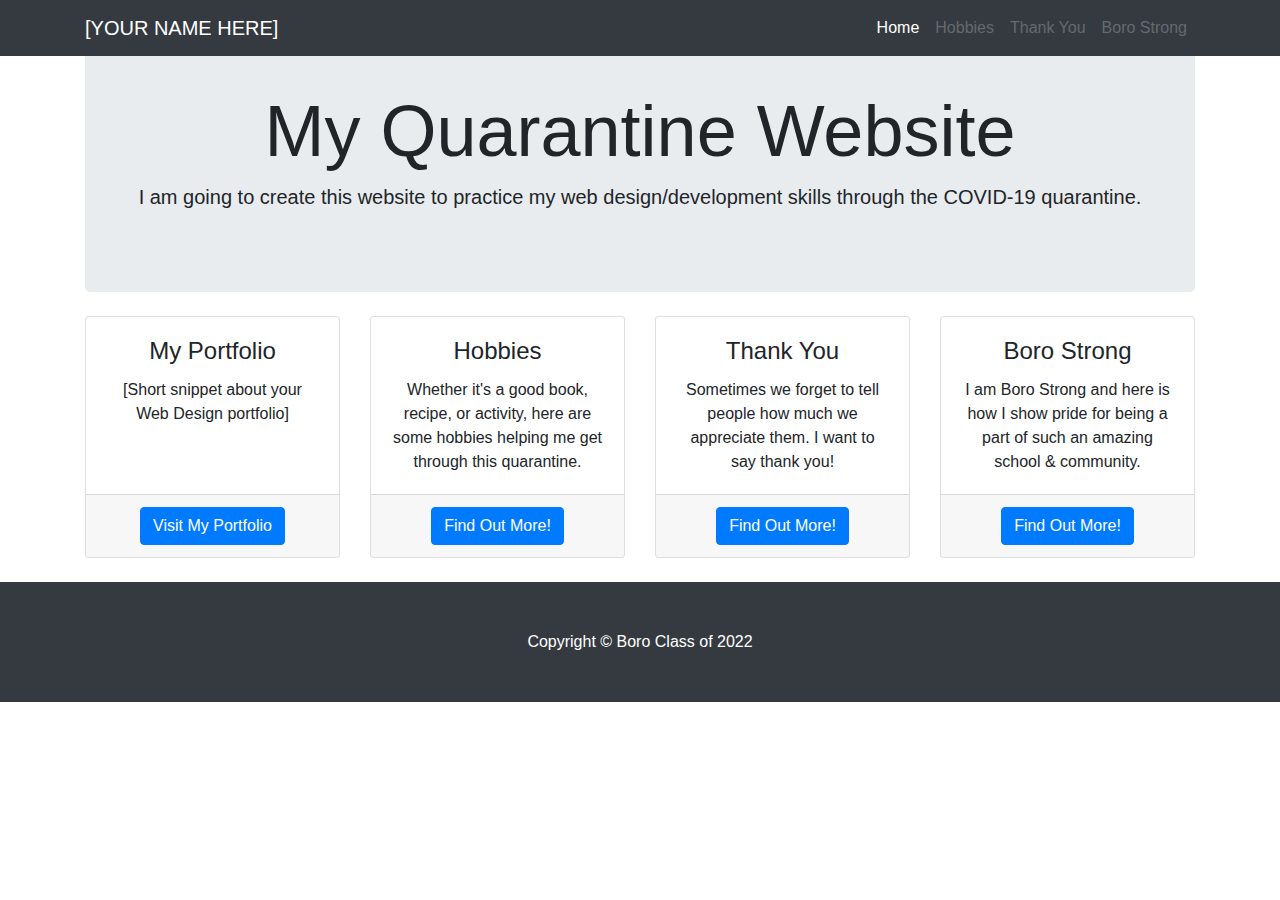
==== index.html @ 1e914a42 "Add files via upload" ====
<!doctype html>
<html lang="en">
  <head>
    <!-- Required meta tags -->
    <meta charset="utf-8">
    <meta name="viewport" content="width=device-width, initial-scale=1, shrink-to-fit=no">

    <!-- Bootstrap CSS -->
    <link rel="stylesheet" href="https://stackpath.bootstrapcdn.com/bootstrap/4.4.1/css/bootstrap.min.css" integrity="sha384-Vkoo8x4CGsO3+Hhxv8T/Q5PaXtkKtu6ug5TOeNV6gBiFeWPGFN9MuhOf23Q9Ifjh" crossorigin="anonymous">
    <!-- Animate CSS -->
    <link rel="stylesheet" href="css/animate.css">
    <!-- MY STYLES -->
    <link rel="stylesheet" href="css/master.css">
    <title>Quarantine Site</title>
  </head>
  <body>

    <!-- Navigation -->
    <nav class="navbar navbar-expand-lg navbar-dark bg-dark fixed-top">
      <div class="container">
        <a class="navbar-brand" href="#">[YOUR NAME HERE]</a>
        <button class="navbar-toggler" type="button" data-toggle="collapse" data-target="#navbarResponsive" aria-controls="navbarResponsive" aria-expanded="false" aria-label="Toggle navigation">
          <span class="navbar-toggler-icon"></span>
        </button>
        <div class="collapse navbar-collapse" id="navbarResponsive">
          <ul class="navbar-nav ml-auto">
            <li class="nav-item active">
              <a class="nav-link" href="#">Home
                <span class="sr-only">(current)</span>
              </a>
            </li>
            <li class="nav-item">
              <a class="nav-link disabled" href="#">Hobbies</a>
            </li>
            <li class="nav-item">
              <a class="nav-link disabled" href="#">Thank You</a>
            </li>
            <li class="nav-item">
              <a class="nav-link disabled" href="#">Boro Strong</a>
            </li>
          </ul>
        </div>
      </div>
    </nav>

    <!-- Page Content -->
    <div class="container">

      <!-- Jumbotron Header -->
      <header class="jumbotron my-4 text-center">
        <h1 class="display-3 animated jackInTheBox">My Quarantine Website</h1>
        <p class="lead">I am going to create this website to practice my web design/development skills through the COVID-19 quarantine.</p>
      </header>

      <!-- Page Features -->
      <div class="row text-center">

        <div class="col-lg-3 col-md-6 mb-4">
          <div class="card h-100">
            <img class="card-img-top" src="http://placehold.it/500x325" alt="">
            <div class="card-body">
              <h4 class="card-title">My Portfolio</h4>
              <p class="card-text">[Short snippet about your Web Design portfolio]</p>
            </div>
            <div class="card-footer">
              <a href="[ADD LINK TO YOUR PORTFOLIO]" class="btn btn-primary" target="_blank">Visit My Portfolio</a>
            </div>
          </div>
        </div>

        <div class="col-lg-3 col-md-6 mb-4">
          <div class="card h-100">
            <img class="card-img-top" src="http://placehold.it/500x325" alt="">
            <div class="card-body">
              <h4 class="card-title">Hobbies</h4>
              <p class="card-text">Whether it's a good book, recipe, or activity, here are some hobbies helping me get through this quarantine.</p>
            </div>
            <div class="card-footer">
              <a href="hobbies.html" class="btn btn-primary">Find Out More!</a>
            </div>
          </div>
        </div>

        <div class="col-lg-3 col-md-6 mb-4">
          <div class="card h-100">
            <img class="card-img-top" src="http://placehold.it/500x325" alt="">
            <div class="card-body">
              <h4 class="card-title">Thank You</h4>
              <p class="card-text">Sometimes we forget to tell people how much we appreciate them. I want to say thank you!</p>
            </div>
            <div class="card-footer">
              <a href="hobbies.html" class="btn btn-primary">Find Out More!</a>
            </div>
          </div>
        </div>

        <div class="col-lg-3 col-md-6 mb-4">
          <div class="card h-100">
            <img class="card-img-top" src="http://placehold.it/500x325" alt="">
            <div class="card-body">
              <h4 class="card-title">Boro Strong</h4>
              <p class="card-text">I am Boro Strong and here is how I show pride for being a part of such an amazing school & community.</p>
            </div>
            <div class="card-footer">
              <a href="#" class="btn btn-primary">Find Out More!</a>
            </div>
          </div>
        </div>

      </div>
      <!-- /.row -->

    </div>
    <!-- /.container -->

    <!-- Footer -->
    <footer class="py-5 bg-dark">
      <div class="container">
        <p class="m-0 text-center text-white">Copyright &copy; Boro Class of 2022</p>
      </div>
      <!-- /.container -->
    </footer>

    <!-- Optional JavaScript -->
    <!-- jQuery first, then Popper.js, then Bootstrap JS -->
    <script src="https://code.jquery.com/jquery-3.4.1.slim.min.js" integrity="sha384-J6qa4849blE2+poT4WnyKhv5vZF5SrPo0iEjwBvKU7imGFAV0wwj1yYfoRSJoZ+n" crossorigin="anonymous"></script>
    <script src="https://cdn.jsdelivr.net/npm/popper.js@1.16.0/dist/umd/popper.min.js" integrity="sha384-Q6E9RHvbIyZFJoft+2mJbHaEWldlvI9IOYy5n3zV9zzTtmI3UksdQRVvoxMfooAo" crossorigin="anonymous"></script>
    <script src="https://stackpath.bootstrapcdn.com/bootstrap/4.4.1/js/bootstrap.min.js" integrity="sha384-wfSDF2E50Y2D1uUdj0O3uMBJnjuUD4Ih7YwaYd1iqfktj0Uod8GCExl3Og8ifwB6" crossorigin="anonymous"></script>
  </body>
</html>
---- css/master.css ----
/* This is where my CSS styles are going to go! */
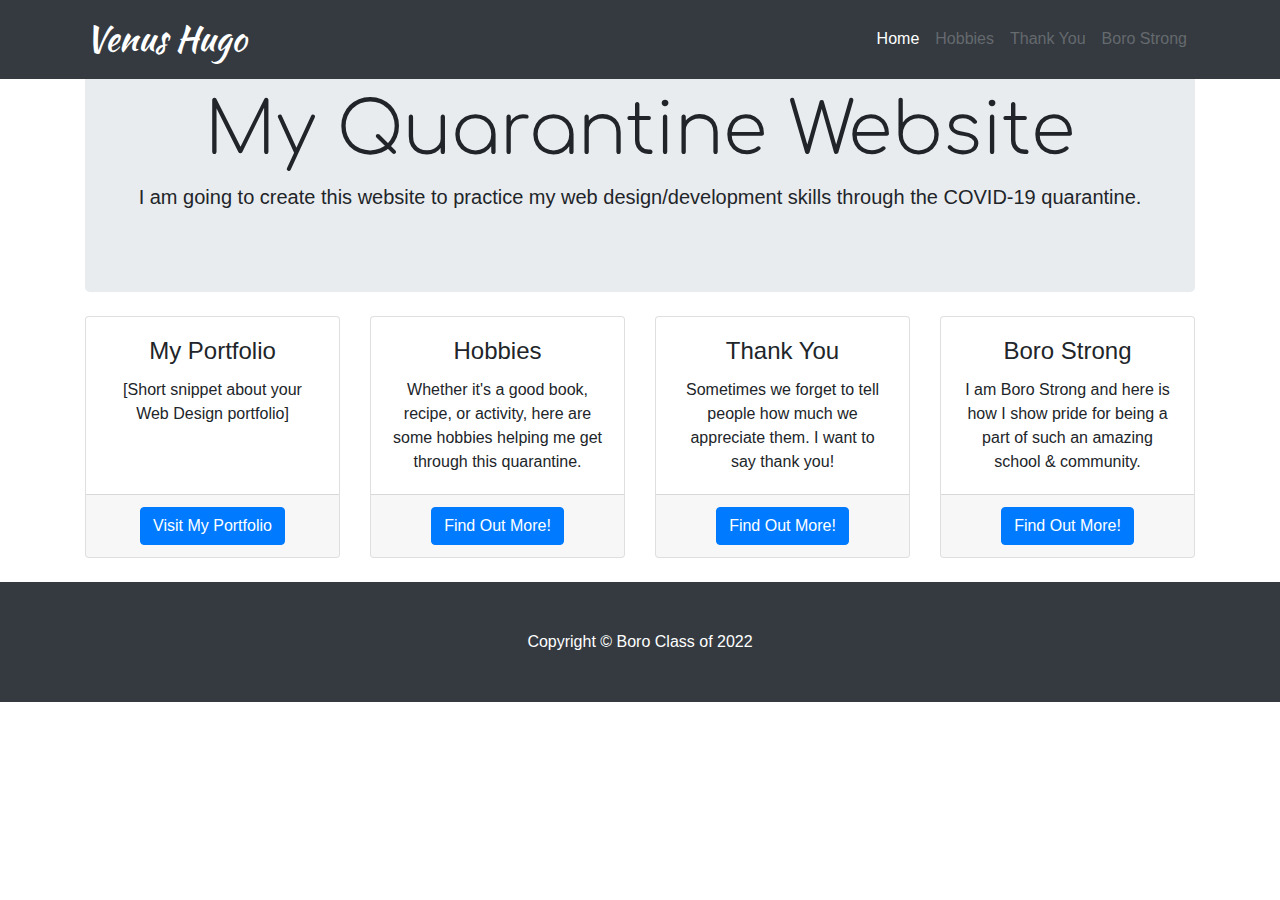
==== commit 5853434c: "Add files via upload" ====
--- a/index.html
+++ b/index.html
@@ -4,13 +4,15 @@
     <!-- Required meta tags -->
     <meta charset="utf-8">
     <meta name="viewport" content="width=device-width, initial-scale=1, shrink-to-fit=no">
-
     <!-- Bootstrap CSS -->
     <link rel="stylesheet" href="https://stackpath.bootstrapcdn.com/bootstrap/4.4.1/css/bootstrap.min.css" integrity="sha384-Vkoo8x4CGsO3+Hhxv8T/Q5PaXtkKtu6ug5TOeNV6gBiFeWPGFN9MuhOf23Q9Ifjh" crossorigin="anonymous">
     <!-- Animate CSS -->
     <link rel="stylesheet" href="css/animate.css">
     <!-- MY STYLES -->
     <link rel="stylesheet" href="css/master.css">
+
+    <link href="https://fonts.googleapis.com/css2?family=Kaushan+Script&family=Lobster&display=swap" rel="stylesheet">
+    <link href="https://fonts.googleapis.com/css2?family=Comfortaa:wght@600&display=swap" rel="stylesheet">
     <title>Quarantine Site</title>
   </head>
   <body>
@@ -18,7 +20,7 @@
     <!-- Navigation -->
     <nav class="navbar navbar-expand-lg navbar-dark bg-dark fixed-top">
       <div class="container">
-        <a class="navbar-brand" href="#">[YOUR NAME HERE]</a>
+        <a class="navbar-brand display-3 animated fadeInUpBig" href="#">Venus Hugo</a>
         <button class="navbar-toggler" type="button" data-toggle="collapse" data-target="#navbarResponsive" aria-controls="navbarResponsive" aria-expanded="false" aria-label="Toggle navigation">
           <span class="navbar-toggler-icon"></span>
         </button>
--- a/css/master.css
+++ b/css/master.css
@@ -1 +1,11 @@
 /* This is where my CSS styles are going to go! */
+body{
+  background-image: url(https://data.whicdn.com/images/129250782/original.jpg);
+}
+.navbar-brand{
+  font-family: 'Kaushan Script', cursive;
+  font-size: 35px;
+}
+h1{
+  font-family: 'Comfortaa', cursive;
+}
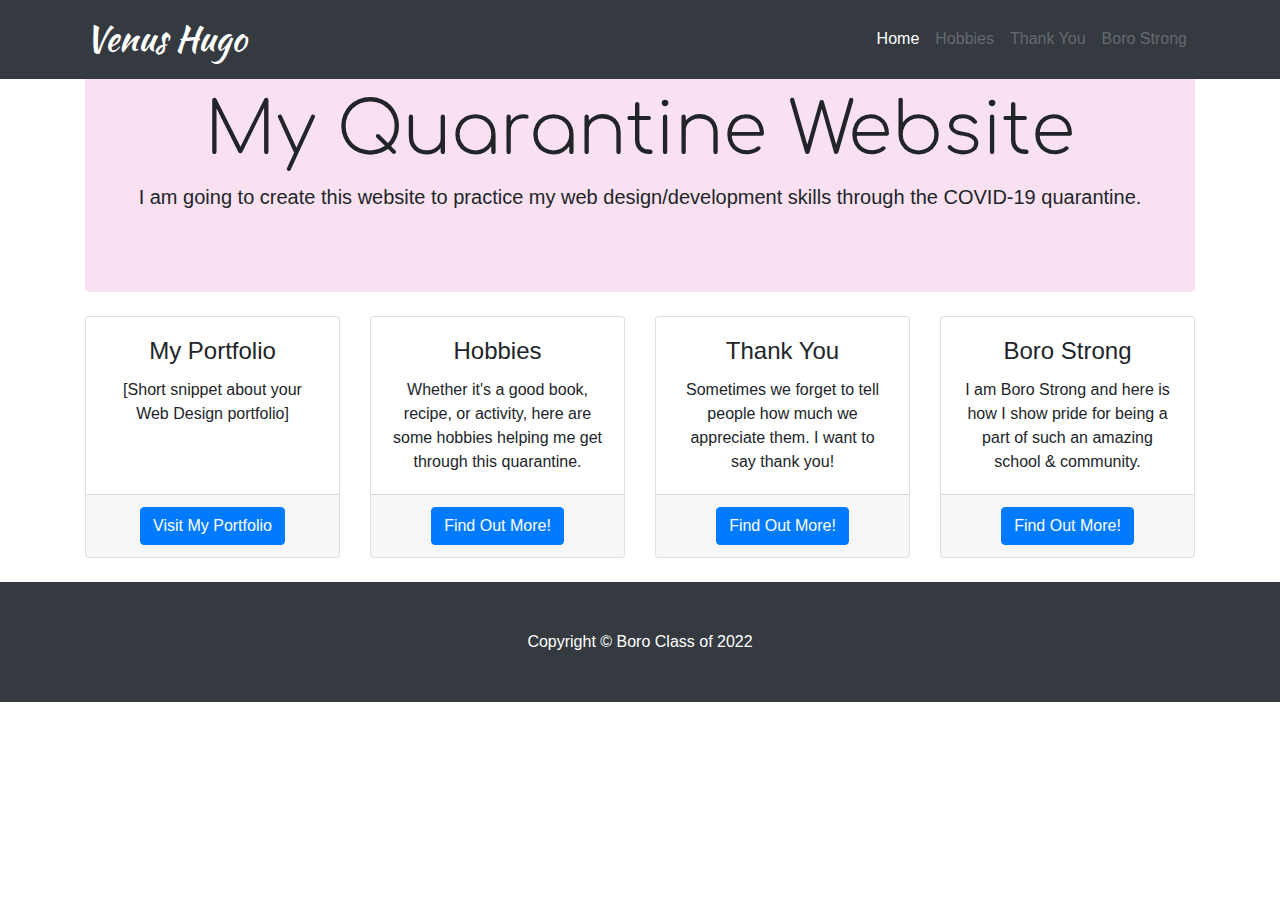
==== commit 8dbbbbb7: "Add files via upload" ====
--- a/index.html
+++ b/index.html
@@ -58,53 +58,54 @@
       <div class="row text-center">
 
         <div class="col-lg-3 col-md-6 mb-4">
-          <div class="card h-100">
+          <div class="card h-100 animated rotateIn">
             <img class="card-img-top" src="http://placehold.it/500x325" alt="">
             <div class="card-body">
               <h4 class="card-title">My Portfolio</h4>
               <p class="card-text">[Short snippet about your Web Design portfolio]</p>
             </div>
             <div class="card-footer">
-              <a href="[ADD LINK TO YOUR PORTFOLIO]" class="btn btn-primary" target="_blank">Visit My Portfolio</a>
+              <a href="[ADD LINK TO YOUR PORTFOLIO]" class="btn btn-primary animated rotateIn " target="_blank">Visit My Portfolio</a>
             </div>
           </div>
         </div>
 
         <div class="col-lg-3 col-md-6 mb-4">
-          <div class="card h-100">
+          <div class="card h-100 animated rotateIn">
             <img class="card-img-top" src="http://placehold.it/500x325" alt="">
             <div class="card-body">
               <h4 class="card-title">Hobbies</h4>
               <p class="card-text">Whether it's a good book, recipe, or activity, here are some hobbies helping me get through this quarantine.</p>
             </div>
             <div class="card-footer">
-              <a href="hobbies.html" class="btn btn-primary">Find Out More!</a>
+              <a href="hobbies.html" class="btn btn-primary animated rotateIn ">Find Out More!</a>
+
             </div>
           </div>
         </div>
 
         <div class="col-lg-3 col-md-6 mb-4">
-          <div class="card h-100">
+          <div class="card h-100 animated rotateIn">
             <img class="card-img-top" src="http://placehold.it/500x325" alt="">
             <div class="card-body">
               <h4 class="card-title">Thank You</h4>
               <p class="card-text">Sometimes we forget to tell people how much we appreciate them. I want to say thank you!</p>
             </div>
             <div class="card-footer">
-              <a href="hobbies.html" class="btn btn-primary">Find Out More!</a>
+              <a href="hobbies.html" class="btn btn-primary animated rotateIn ">Find Out More!</a>
             </div>
           </div>
         </div>
 
         <div class="col-lg-3 col-md-6 mb-4">
-          <div class="card h-100">
+          <div class="card h-100 animated rotateIn">
             <img class="card-img-top" src="http://placehold.it/500x325" alt="">
             <div class="card-body">
               <h4 class="card-title">Boro Strong</h4>
               <p class="card-text">I am Boro Strong and here is how I show pride for being a part of such an amazing school & community.</p>
             </div>
             <div class="card-footer">
-              <a href="#" class="btn btn-primary">Find Out More!</a>
+              <a href="#" class="btn btn-primary animated rotateIn ">Find Out More!</a>
             </div>
           </div>
         </div>
--- a/css/master.css
+++ b/css/master.css
@@ -1,6 +1,6 @@
 /* This is where my CSS styles are going to go! */
 body{
-  background-image: url(https://data.whicdn.com/images/129250782/original.jpg);
+  background-image: url(https://cdn.shopify.com/s/files/1/2237/7241/products/il_fullxfull.1307403457_avzi.jpg?v=1571610961);
 }
 .navbar-brand{
   font-family: 'Kaushan Script', cursive;
@@ -9,3 +9,6 @@
 h1{
   font-family: 'Comfortaa', cursive;
 }
+.jumbotron{
+  background-color:#fae1f1;
+}
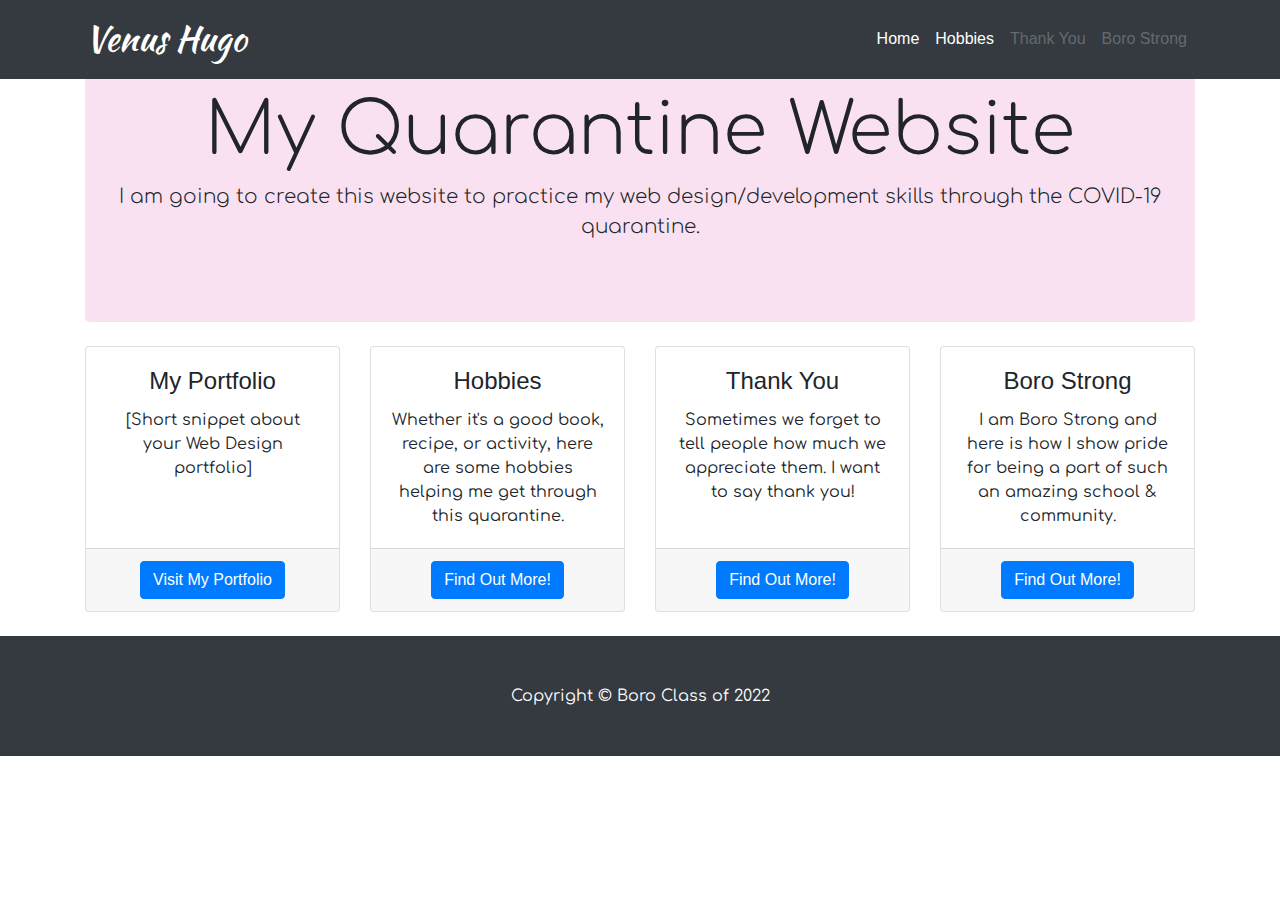
==== commit 4efba99f: "Add files via upload" ====
--- a/index.html
+++ b/index.html
@@ -31,8 +31,10 @@
                 <span class="sr-only">(current)</span>
               </a>
             </li>
-            <li class="nav-item">
-              <a class="nav-link disabled" href="#">Hobbies</a>
+            <li class="nav-item active">
+              <a class="nav-link" href="hobbies.html">Hobbies
+              <span class="sr-only">(current)</span>
+              </a>
             </li>
             <li class="nav-item">
               <a class="nav-link disabled" href="#">Thank You</a>
--- a/css/master.css
+++ b/css/master.css
@@ -9,6 +9,25 @@
 h1{
   font-family: 'Comfortaa', cursive;
 }
+
 .jumbotron{
   background-color:#fae1f1;
 }
+.pink{
+  background-color:#fae1f1;
+  height: 250px;
+}
+.did{
+  height: 420px;
+  width: 20px;
+}
+.carousel{
+  float:right;
+  width: 500px;
+}
+.hobbies{
+  font-family: 'Kaushan Script', cursive;
+}
+p{
+  font-family: 'Comfortaa', cursive;
+}
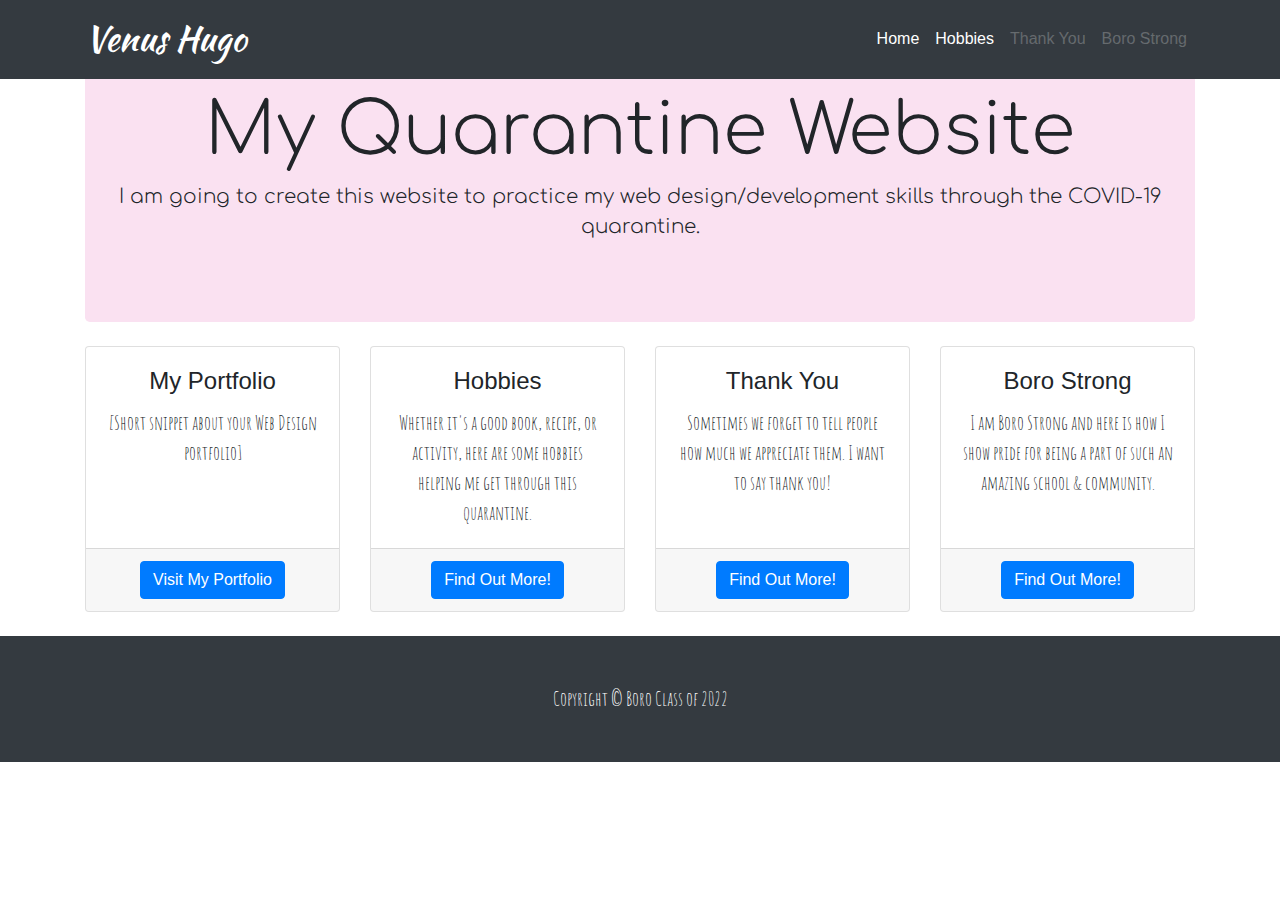
==== commit 032bdf85: "Add files via upload" ====
--- a/index.html
+++ b/index.html
@@ -13,6 +13,7 @@
 
     <link href="https://fonts.googleapis.com/css2?family=Kaushan+Script&family=Lobster&display=swap" rel="stylesheet">
     <link href="https://fonts.googleapis.com/css2?family=Comfortaa:wght@600&display=swap" rel="stylesheet">
+    <link href="https://fonts.googleapis.com/css2?family=Amatic+SC:wght@700&display=swap" rel="stylesheet">
     <title>Quarantine Site</title>
   </head>
   <body>
--- a/css/master.css
+++ b/css/master.css
@@ -23,11 +23,18 @@
 }
 .carousel{
   float:right;
-  width: 500px;
+  width: 400px;
 }
 .hobbies{
   font-family: 'Kaushan Script', cursive;
 }
-p{
+.lead{
   font-family: 'Comfortaa', cursive;
 }
+.orange{
+  background-color: #ffeed2;
+}
+p{
+  font-family: 'Amatic SC', cursive;
+  font-size:20px;
+}
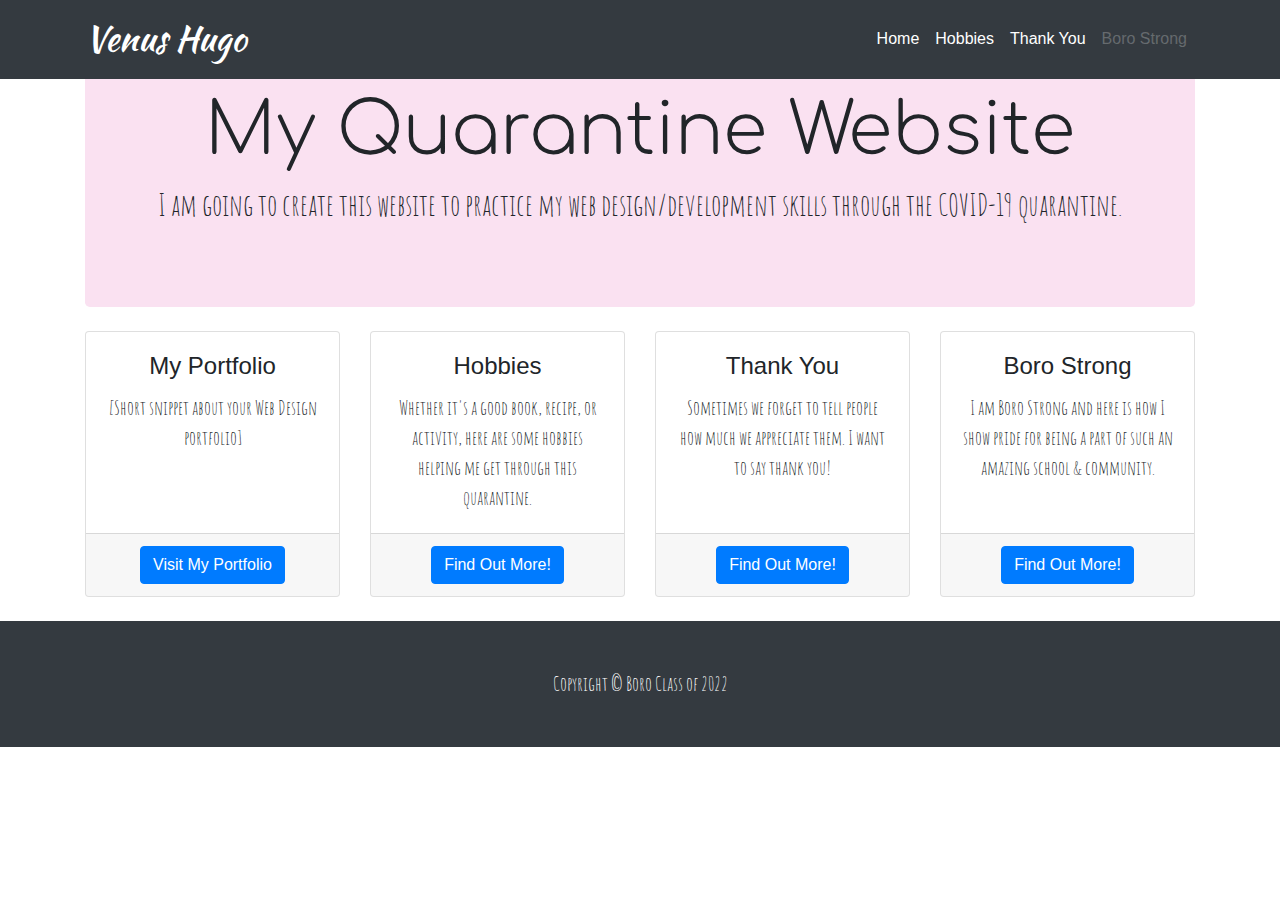
==== commit 885ead5c: "Add files via upload" ====
--- a/index.html
+++ b/index.html
@@ -37,8 +37,10 @@
               <span class="sr-only">(current)</span>
               </a>
             </li>
-            <li class="nav-item">
-              <a class="nav-link disabled" href="#">Thank You</a>
+            <li class="nav-item active">
+              <a class="nav-link" href="thank.html">Thank You
+              <span class="sr-only">(current)</span>
+            </a>
             </li>
             <li class="nav-item">
               <a class="nav-link disabled" href="#">Boro Strong</a>
@@ -95,7 +97,7 @@
               <p class="card-text">Sometimes we forget to tell people how much we appreciate them. I want to say thank you!</p>
             </div>
             <div class="card-footer">
-              <a href="hobbies.html" class="btn btn-primary animated rotateIn ">Find Out More!</a>
+              <a href="thank.html" class="btn btn-primary animated rotateIn ">Find Out More!</a>
             </div>
           </div>
         </div>
--- a/css/master.css
+++ b/css/master.css
@@ -38,3 +38,10 @@
   font-family: 'Amatic SC', cursive;
   font-size:20px;
 }
+.lead{
+  font-family: 'Amatic SC', cursive;
+  font-size:30px;
+}
+.font{
+  font-family: 'Kaushan Script', cursive;
+}
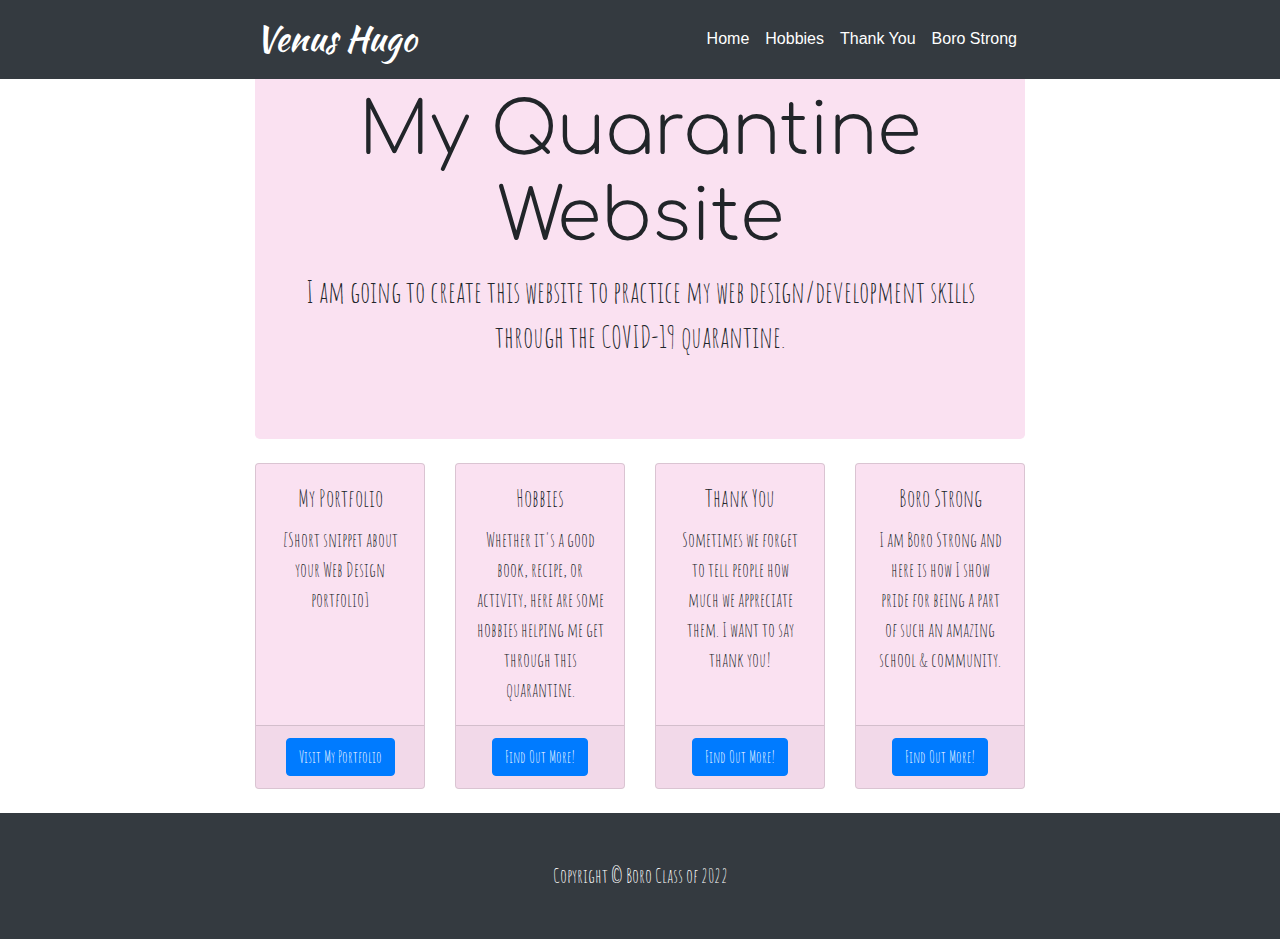
==== commit 06bb1c3a: "Add files via upload" ====
--- a/index.html
+++ b/index.html
@@ -42,8 +42,10 @@
               <span class="sr-only">(current)</span>
             </a>
             </li>
-            <li class="nav-item">
-              <a class="nav-link disabled" href="#">Boro Strong</a>
+            <li class="nav-item active">
+              <a class="nav-link" href="Boro.html">Boro Strong
+                <span class="sr-only">(current)</span>
+              </a>
             </li>
           </ul>
         </div>
--- a/css/master.css
+++ b/css/master.css
@@ -45,3 +45,30 @@
 .font{
   font-family: 'Kaushan Script', cursive;
 }
+hr{
+  background-color:#fae1f1;
+  border-width: 50px;
+}
+.container {
+  position: relative;
+  max-width: 800px; /* Maximum width */
+  margin: 0 auto; /* Center it */
+}
+
+.container .content {
+  position: absolute; /* Position the background text */
+  bottom: 0; /* At the bottom. Use top:0 to append it to the top */
+  background: rgb(0, 0, 0); /* Fallback color */
+  background: rgba(0, 0, 0, 0.5); /* Black background with 0.5 opacity */
+  color: #f1f1f1; /* Grey text */
+  width: 100%; /* Full width */
+  padding: 20px; /* Some padding */
+}
+.card{
+  background-color:#fae1f1;
+  font-family: 'Amatic SC', cursive;
+  font-size: 20px;
+}
+.yellow{
+  font-family: 'Kaushan Script', cursive;
+}
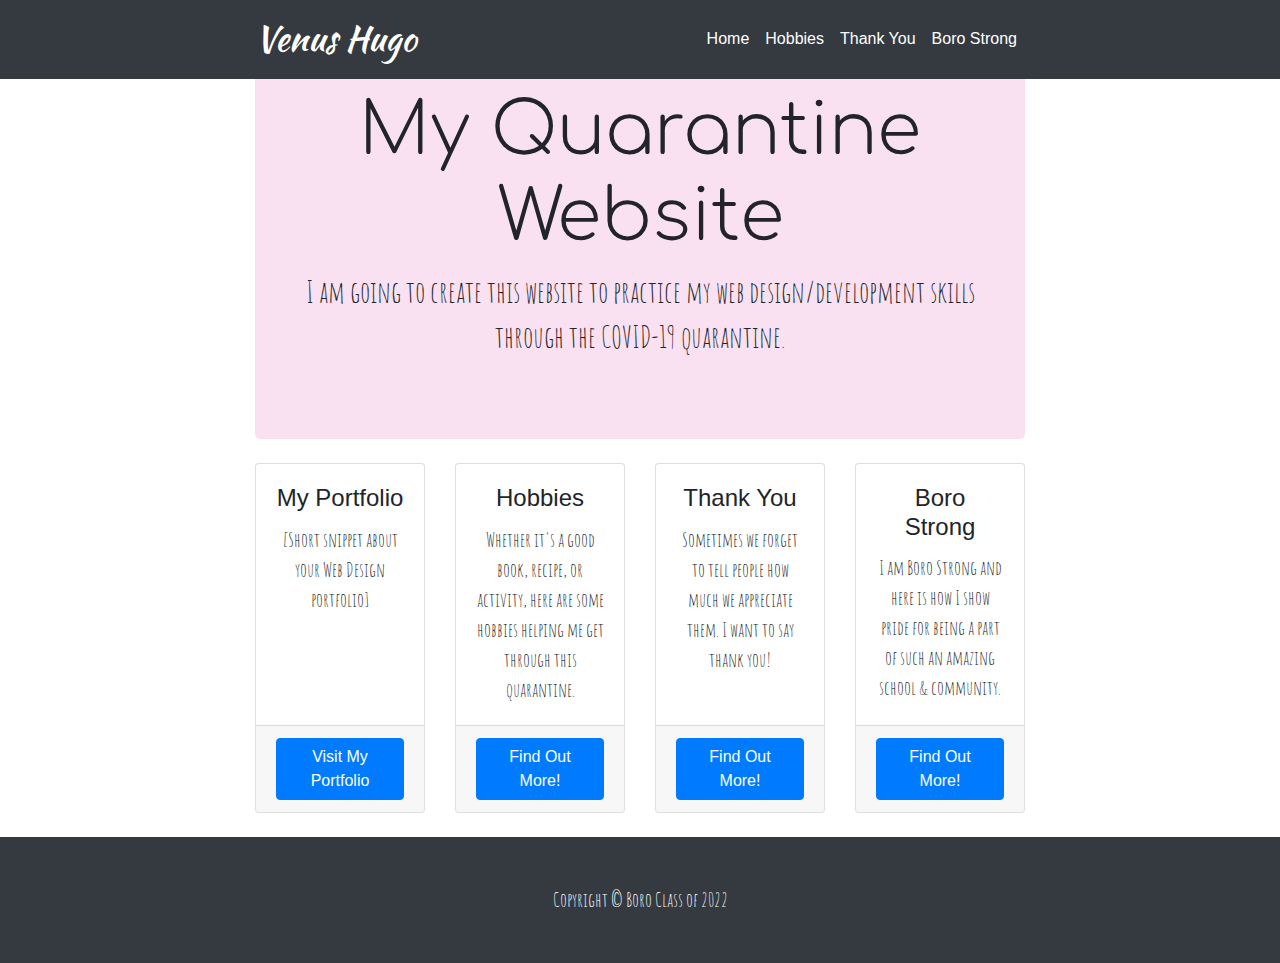
==== commit bb168d4c: "Add files via upload" ====
--- a/index.html
+++ b/index.html
@@ -112,7 +112,7 @@
               <p class="card-text">I am Boro Strong and here is how I show pride for being a part of such an amazing school & community.</p>
             </div>
             <div class="card-footer">
-              <a href="#" class="btn btn-primary animated rotateIn ">Find Out More!</a>
+              <a href="Boro.html" class="btn btn-primary animated rotateIn ">Find Out More!</a>
             </div>
           </div>
         </div>
--- a/css/master.css
+++ b/css/master.css
@@ -64,7 +64,7 @@
   width: 100%; /* Full width */
   padding: 20px; /* Some padding */
 }
-.card{
+.proud{
   background-color:#fae1f1;
   font-family: 'Amatic SC', cursive;
   font-size: 20px;
